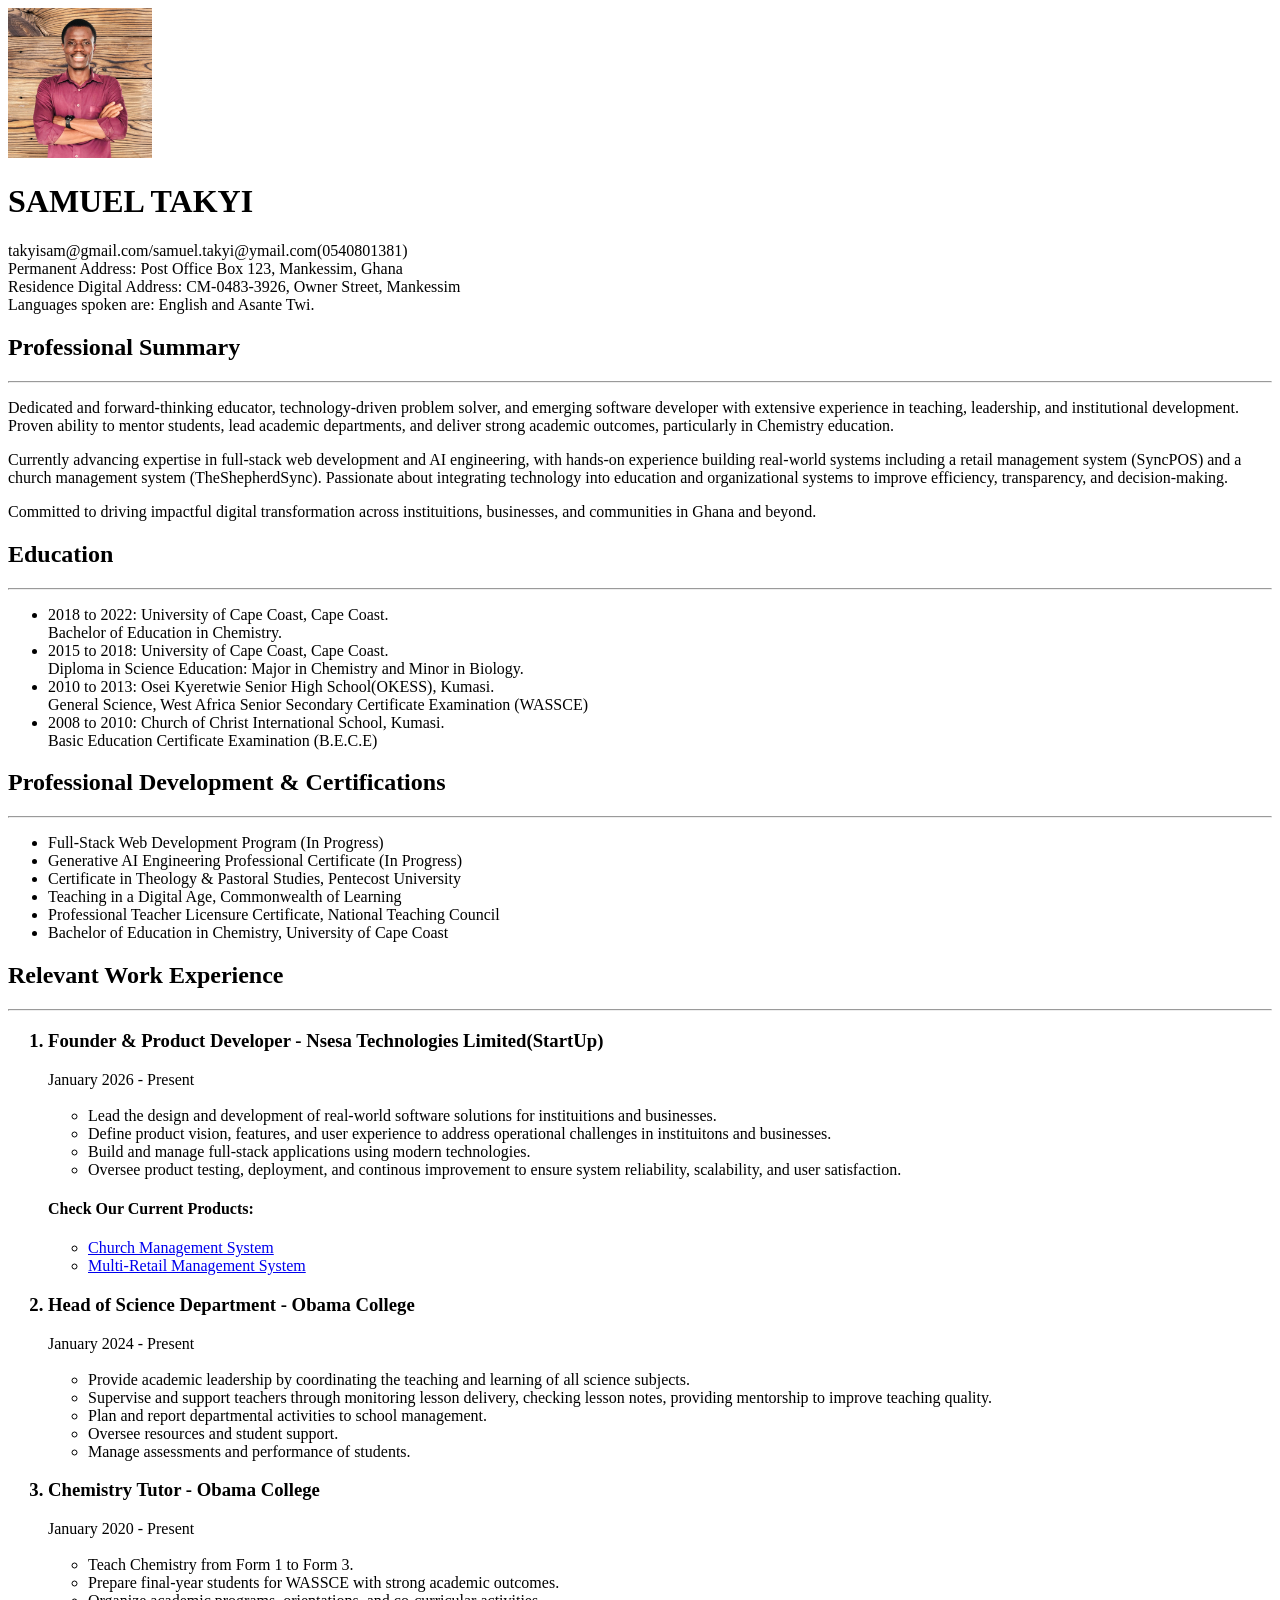
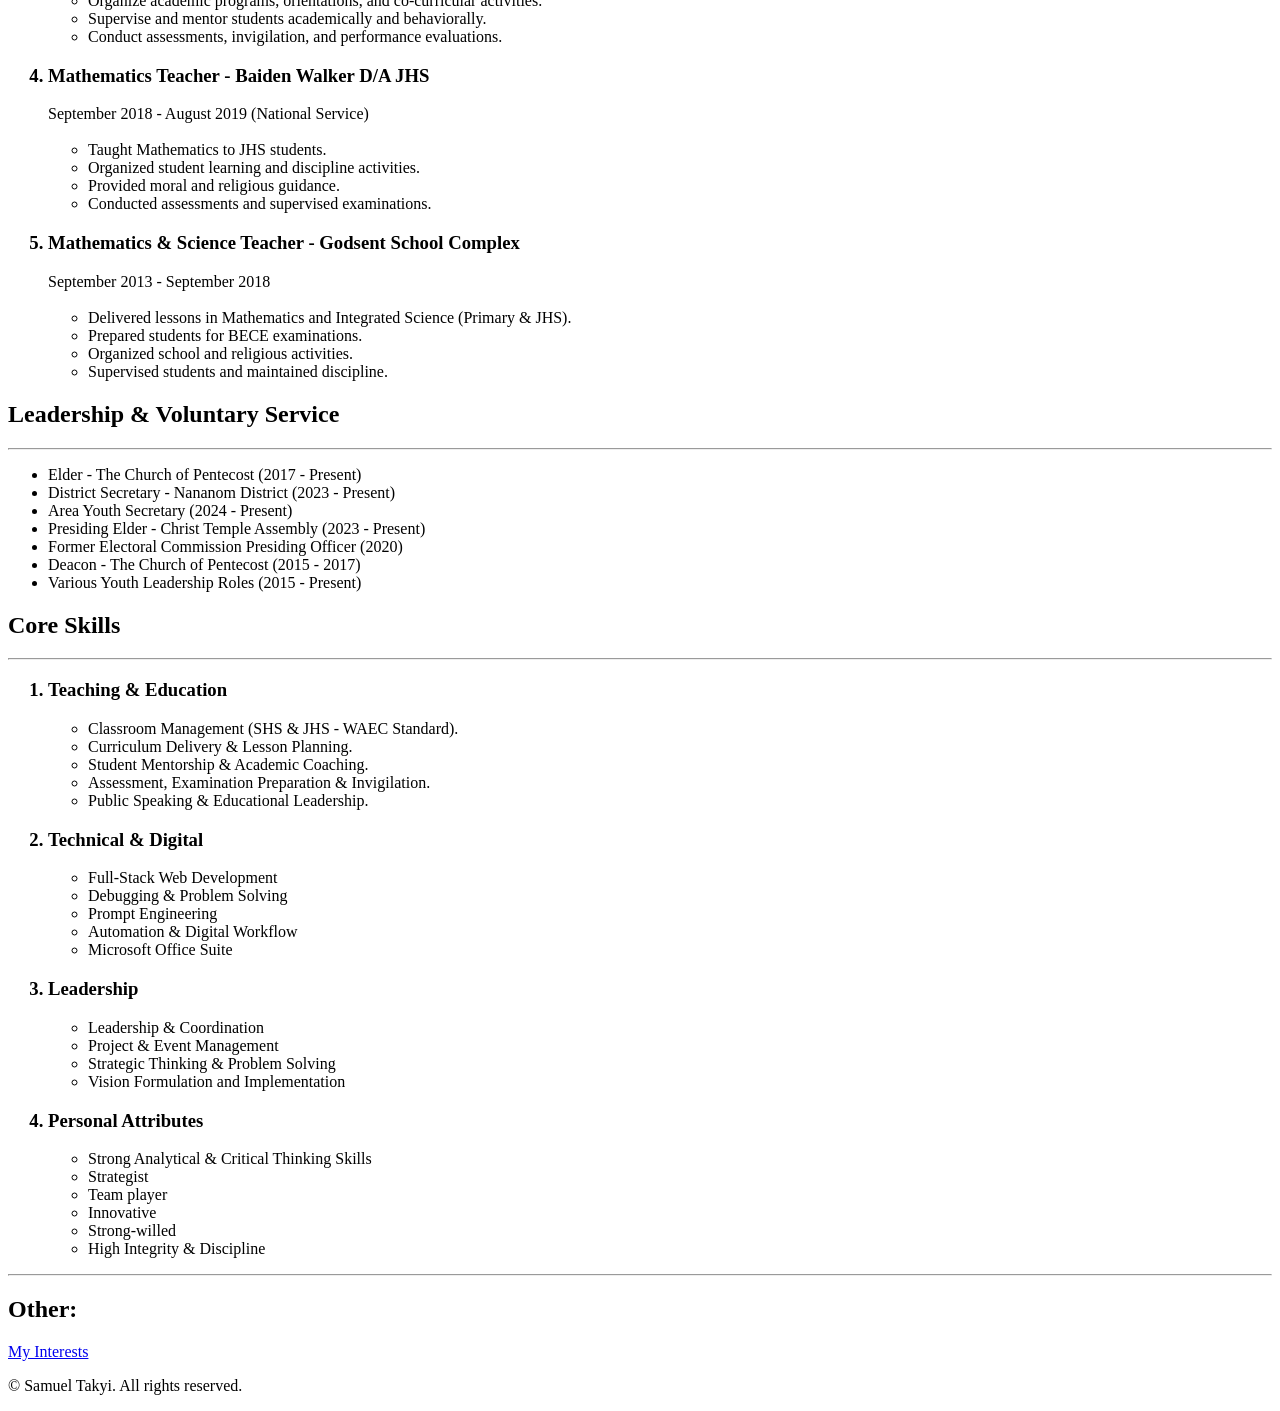
==== index.html @ 8e5bab52 "Add files via upload" ====
<!DOCTYPE html>
<html lang="en">
<head>
    <meta charset="UTF-8">
    <meta name="viewport" content="width=device-width, initial-scale=1.0">
    <title>My Resume</title>
</head>
<body>
    <div>
       <img src="./mypic.png" alt="Samuel Takyi's Picure" height="150"/>
        <h1>SAMUEL TAKYI</h1>
        <p>
            takyisam@gmail.com/samuel.takyi@ymail.com(0540801381)<br> 
            Permanent Address: Post Office Box 123, Mankessim, Ghana<br> 
            Residence Digital Address: CM-0483-3926, Owner Street, Mankessim<br> 
            Languages spoken are: English and Asante Twi.<br> 
        </p>
        <h2>Professional Summary</h2>
        <hr>
        <p>Dedicated and forward-thinking educator, technology-driven problem solver, and emerging software developer with extensive experience in teaching, leadership, and institutional development. Proven ability to mentor students, lead academic departments, and deliver strong academic outcomes, particularly in Chemistry education.</p>
        <p>Currently advancing expertise in full-stack web development and AI engineering, with hands-on experience building real-world systems including a retail management system (SyncPOS) and a church management system (TheShepherdSync). Passionate about integrating technology into education and organizational systems to improve efficiency, transparency, and decision-making.</p>
        <p>Committed to driving impactful digital transformation across instituitions, businesses, and communities in Ghana and beyond.</p>
        
        <div>
            <h2>Education</h2>
            <hr>
            <ul>
                <li>2018 to 2022: University of Cape Coast, Cape Coast.</li> 
                    Bachelor of Education in Chemistry.						
	            <li>2015 to 2018: University of Cape Coast, Cape Coast.</li> 
                    Diploma in Science Education: Major in Chemistry and Minor in Biology.
                <li>2010 to 2013: Osei Kyeretwie Senior High School(OKESS), Kumasi.</li> 
                General Science, West Africa Senior Secondary Certificate Examination (WASSCE)
                <li>2008 to 2010: Church of Christ International School, Kumasi.</li>
                    Basic Education Certificate Examination (B.E.C.E)
            </ul>
        </div>

        <div>
            <h2>Professional Development & Certifications</h2>
            <hr>
            <ul>
                <li>Full-Stack Web Development Program (In Progress)</li>
	            <li>Generative AI Engineering Professional Certificate (In Progress)</li>
	            <li>Certificate in Theology & Pastoral Studies, Pentecost University</li>
	            <li>Teaching in a Digital Age, Commonwealth of Learning</li>
                <li>Professional Teacher Licensure Certificate, National Teaching Council</li>
                <li>Bachelor of Education in Chemistry, University of Cape Coast</li>
            </ul>
        </div>

        <div>
            <h2>Relevant Work Experience</h2>
            <hr>
            <ol>
                <h3><li>Founder & Product Developer - Nsesa Technologies Limited(StartUp)</h3>
                    January 2026 - Present
                    <ul>
                        <br><li>Lead the design and development of real-world software solutions for instituitions and businesses.</li>
                        <li>Define product vision, features, and user experience to address operational challenges in instituitons and businesses.</li>
                        <li>Build and manage full-stack applications using modern technologies.</li>
                        <li>Oversee product testing, deployment, and continous improvement to ensure system reliability, scalability, and user satisfaction.</li>
                    </ul>
                </li>
                <h4>Check Our Current Products:</h4>
                <ul>
                    <li><a href="http://christtemple.theshepherdsync.app">Church Management System</a></li>
                    <li><a href="http://syncpos.vercel.app">Multi-Retail Management System</a></li>
                </ul>
                <h3><li>Head of Science Department - Obama College</h3>
                    January 2024 - Present
                    <ul>
                        <br><li>Provide academic leadership by coordinating the teaching and learning of all science subjects.</li>
                        <li>Supervise and support teachers through monitoring lesson delivery, checking lesson notes, providing mentorship to improve teaching quality.</li>
                        <li>Plan and report departmental activities to school management.</li>
                        <li>Oversee resources and student support.</li>
                        <li>Manage assessments and performance of students.</li>
                    </ul>
                </li>
                <h3><li>Chemistry Tutor - Obama College</h3>
                    January 2020 - Present
                    <ul>
                    <br><li>Teach Chemistry from Form 1 to Form 3.</li>
                    <li>Prepare final-year students for WASSCE with strong academic outcomes.</li>
                    <li>Organize academic programs, orientations, and co-curricular activities.</li>
                    <li>Supervise and mentor students academically and behaviorally.</li>
                    <li>Conduct assessments, invigilation, and performance evaluations.</li>
                    </ul>
                </li>
                <h3><li>Mathematics Teacher - Baiden Walker D/A JHS</h3>
                    September 2018 - August 2019 (National Service)
                    <ul>
                    <br><li>Taught Mathematics to JHS students.</li>
                    <li>Organized student learning and discipline activities.</li>
                    <li>Provided moral and religious guidance.</li>
                    <li>Conducted assessments and supervised examinations.</li>
                    </ul>
                </li>
                <h3><li>Mathematics & Science Teacher - Godsent School Complex</h3>
                September 2013 - September 2018
                <ul>
                <br><li>Delivered lessons in Mathematics and Integrated Science (Primary & JHS).</li>
                <li>Prepared students for BECE examinations.</li>
                <li>Organized school and religious activities.</li>
                <li>Supervised students and maintained discipline.</li>
                </ul>
                </li>
            </ol>  
        </div>

        <div>
            <h2>Leadership & Voluntary Service</h2>
            <hr>
            <ul>
            <li>Elder - The Church of Pentecost (2017 - Present)</li>
            <li>District Secretary - Nananom District (2023 - Present)</li>
            <li>Area Youth Secretary (2024 - Present)</li> 
            <li>Presiding Elder - Christ Temple Assembly (2023 - Present)</li>
            <li>Former Electoral Commission Presiding Officer (2020)</li>
            <li>Deacon - The Church of Pentecost (2015 - 2017)</li>
            <li>Various Youth Leadership Roles (2015 - Present)</li>
            </ul>
        </div>

        <div>
            <h2>Core Skills</h2>
            <hr>
            <ol>
                <h3><li>Teaching & Education</h3>
                    <ul>
                    <li>Classroom Management (SHS & JHS - WAEC Standard).</li>
                	<li>Curriculum Delivery & Lesson Planning.</li>
                	<li>Student Mentorship & Academic Coaching.</li>
                	<li>Assessment, Examination Preparation & Invigilation.</li>
                	<li>Public Speaking & Educational Leadership.</li>
                    </ul>
                </li>
                <h3><li>Technical & Digital </h3>
                    <ul>
                    <li>Full-Stack Web Development</li> 
                    <li>Debugging & Problem Solving</li>
                    <li>Prompt Engineering</li>
                    <li>Automation & Digital Workflow</li>
                    <li>Microsoft Office Suite</li> 
                    </ul>
                </li>
                <h3><li>Leadership </h3>
                    <ul>
                    <li>Leadership & Coordination</li> 
                    <li>Project & Event Management</li>
                    <li>Strategic Thinking & Problem Solving</li>
                    <li>Vision Formulation and Implementation</li> 
                    </ul>
                </li>
                <h3><li>Personal Attributes </h3>
                    <ul>
                    <li>Strong Analytical & Critical Thinking Skills</li> 
                    <li>Strategist</li>
                    <li>Team player</li>
                    <li>Innovative</li> 
                    <li>Strong-willed</li>
                    <li>High Integrity & Discipline</li>
                    </ul>
                </li>
            </ol>
            <hr>
            <h2>Other:</h2>
            <a href="./MyHobbies.html">My Interests</a>
        </div>
        <footer>
       <p>&copy; Samuel Takyi. All rights reserved.</p>     
        </footer>
    </div>
</body>
</html>
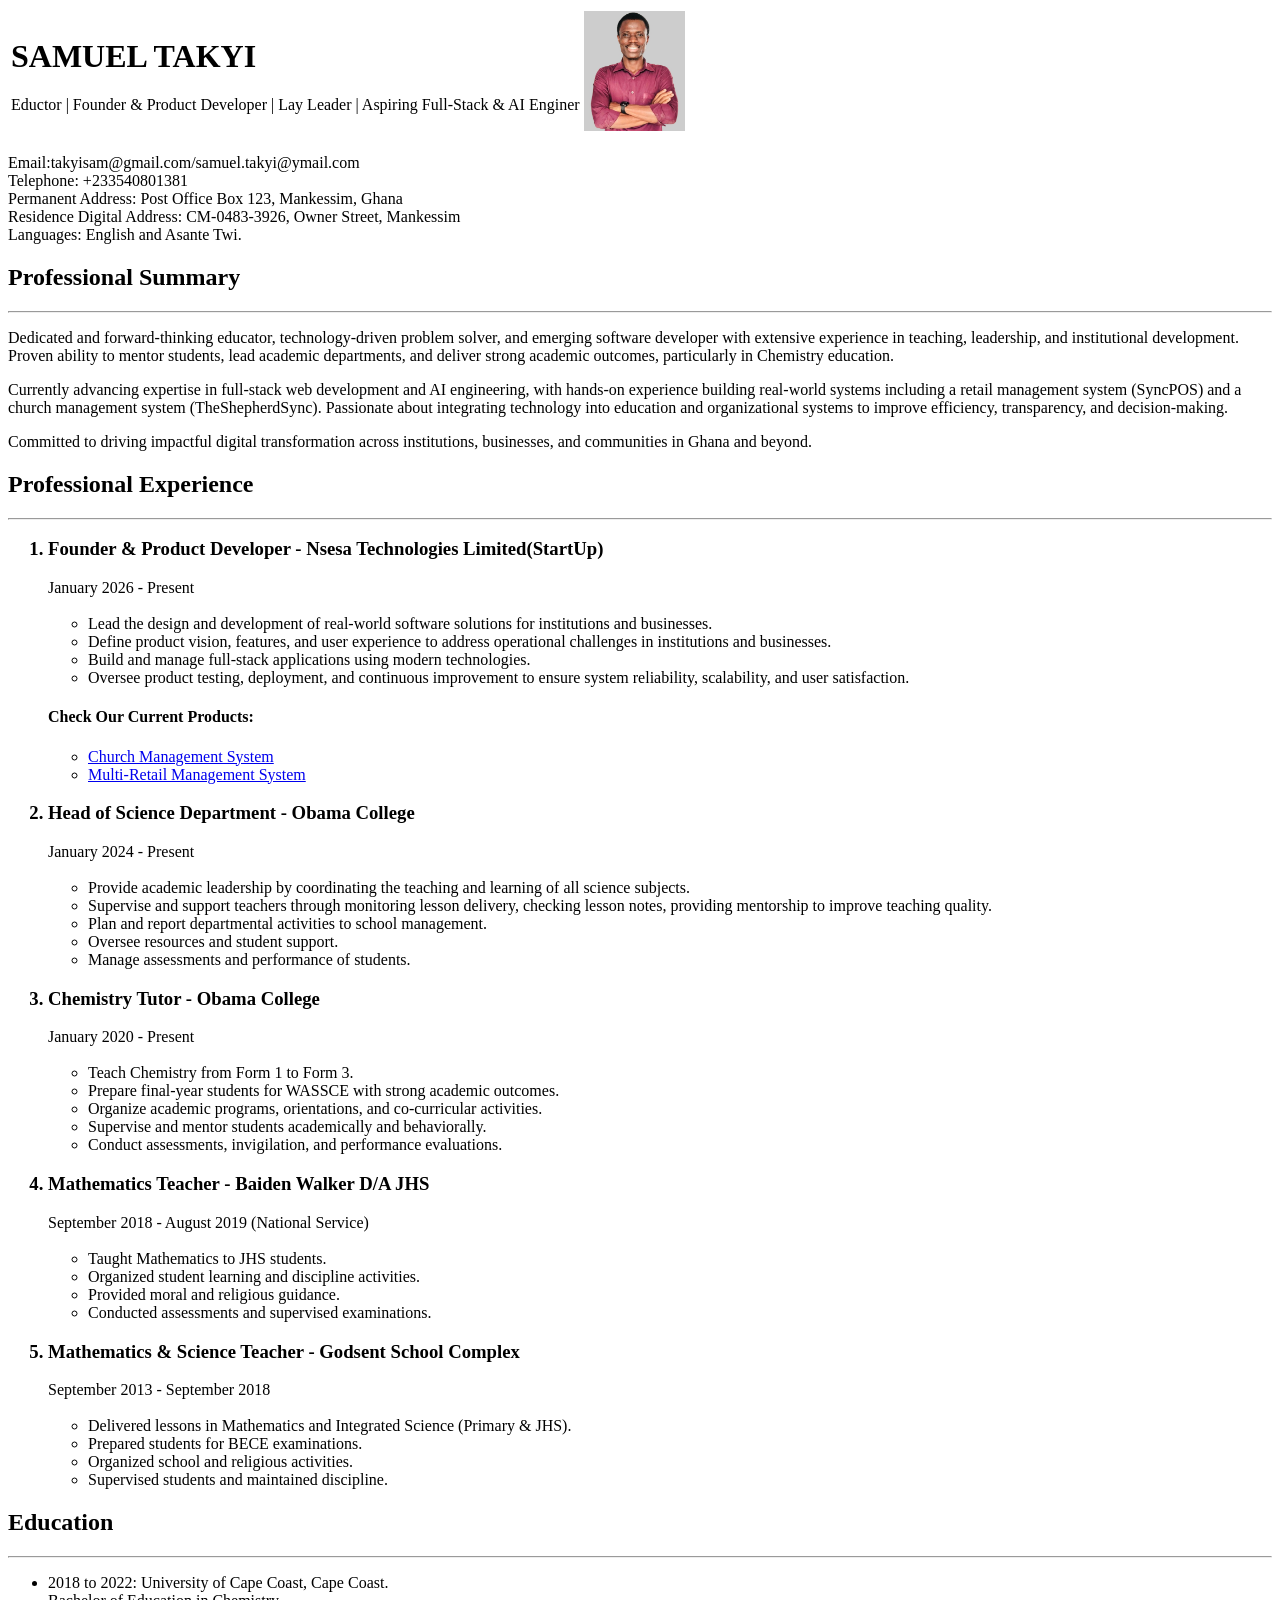
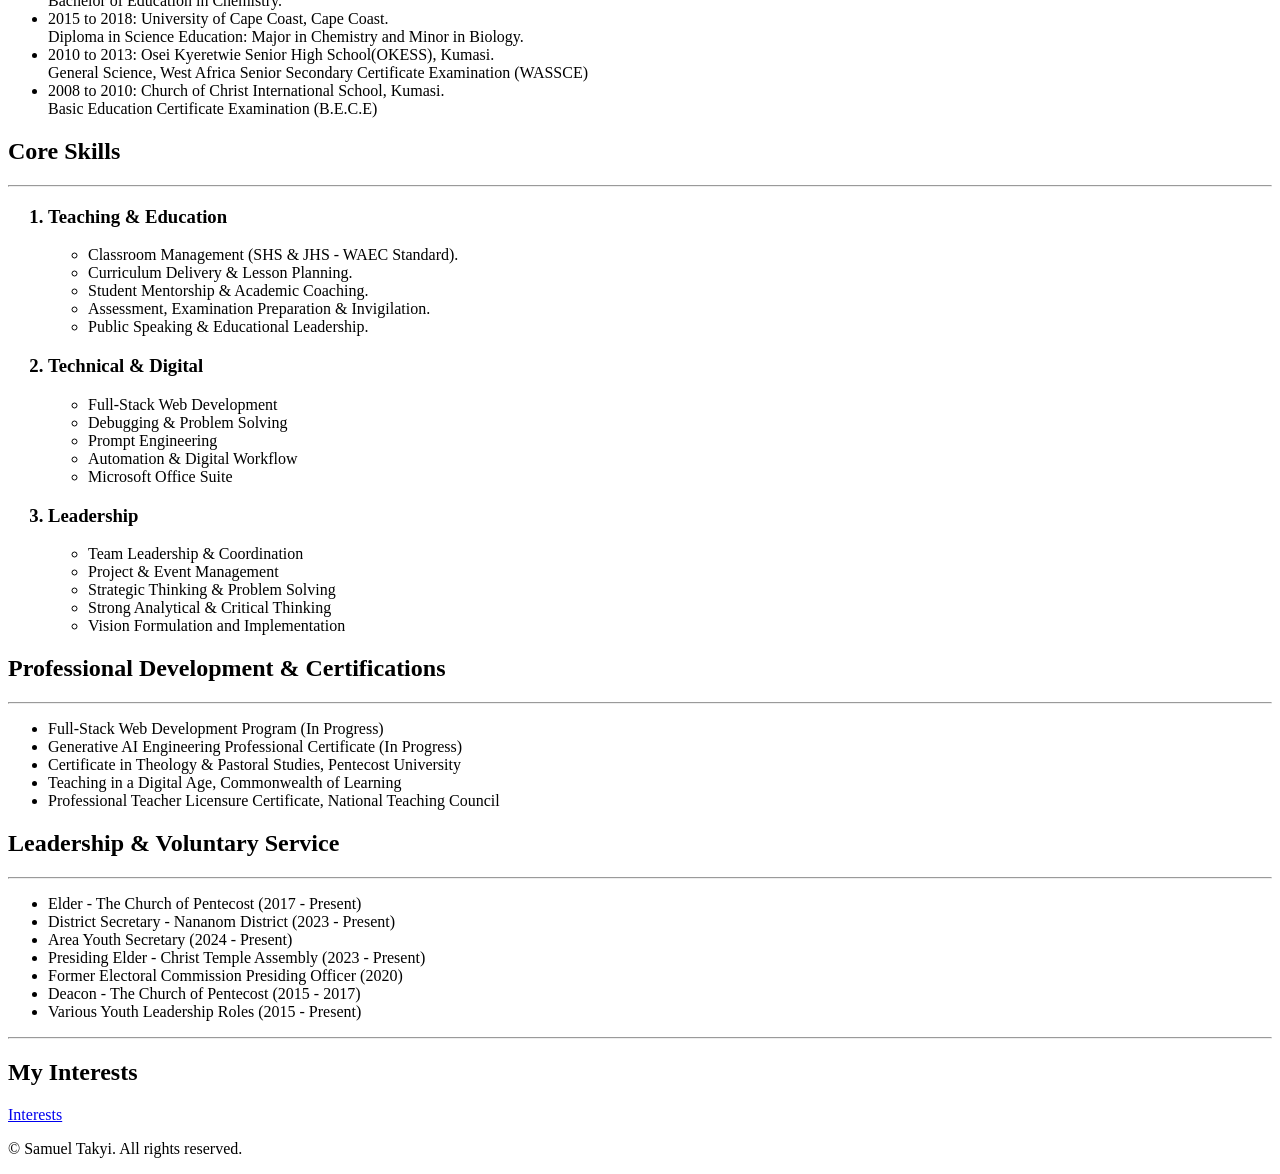
==== commit 3ef76e30: "Add files via upload" ====
--- a/index.html
+++ b/index.html
@@ -7,59 +7,41 @@
 </head>
 <body>
     <div>
-       <img src="./mypic.png" alt="Samuel Takyi's Picure" height="150"/>
-        <h1>SAMUEL TAKYI</h1>
-        <p>
-            takyisam@gmail.com/samuel.takyi@ymail.com(0540801381)<br> 
+        <table>
+            <tr>
+                <td>
+                    <h1>SAMUEL TAKYI</h1>
+                    <p>Eductor | Founder & Product Developer | Lay Leader | Aspiring Full-Stack & AI Enginer</p>
+                </td>
+                <td>
+                    <img src="./mypic.png" alt="Samuel Takyi's Picure" height="120"/>
+                </td>
+            </tr>
+        </table>
+        <p>Email:takyisam@gmail.com/samuel.takyi@ymail.com<br> 
+           Telephone: +233540801381 <br>
             Permanent Address: Post Office Box 123, Mankessim, Ghana<br> 
             Residence Digital Address: CM-0483-3926, Owner Street, Mankessim<br> 
-            Languages spoken are: English and Asante Twi.<br> 
+            Languages: English and Asante Twi.<br>
         </p>
+
         <h2>Professional Summary</h2>
         <hr>
         <p>Dedicated and forward-thinking educator, technology-driven problem solver, and emerging software developer with extensive experience in teaching, leadership, and institutional development. Proven ability to mentor students, lead academic departments, and deliver strong academic outcomes, particularly in Chemistry education.</p>
         <p>Currently advancing expertise in full-stack web development and AI engineering, with hands-on experience building real-world systems including a retail management system (SyncPOS) and a church management system (TheShepherdSync). Passionate about integrating technology into education and organizational systems to improve efficiency, transparency, and decision-making.</p>
-        <p>Committed to driving impactful digital transformation across instituitions, businesses, and communities in Ghana and beyond.</p>
+        <p>Committed to driving impactful digital transformation across institutions, businesses, and communities in Ghana and beyond.</p>
         
         <div>
-            <h2>Education</h2>
-            <hr>
-            <ul>
-                <li>2018 to 2022: University of Cape Coast, Cape Coast.</li> 
-                    Bachelor of Education in Chemistry.						
-	            <li>2015 to 2018: University of Cape Coast, Cape Coast.</li> 
-                    Diploma in Science Education: Major in Chemistry and Minor in Biology.
-                <li>2010 to 2013: Osei Kyeretwie Senior High School(OKESS), Kumasi.</li> 
-                General Science, West Africa Senior Secondary Certificate Examination (WASSCE)
-                <li>2008 to 2010: Church of Christ International School, Kumasi.</li>
-                    Basic Education Certificate Examination (B.E.C.E)
-            </ul>
-        </div>
-
-        <div>
-            <h2>Professional Development & Certifications</h2>
-            <hr>
-            <ul>
-                <li>Full-Stack Web Development Program (In Progress)</li>
-	            <li>Generative AI Engineering Professional Certificate (In Progress)</li>
-	            <li>Certificate in Theology & Pastoral Studies, Pentecost University</li>
-	            <li>Teaching in a Digital Age, Commonwealth of Learning</li>
-                <li>Professional Teacher Licensure Certificate, National Teaching Council</li>
-                <li>Bachelor of Education in Chemistry, University of Cape Coast</li>
-            </ul>
-        </div>
-
-        <div>
-            <h2>Relevant Work Experience</h2>
+            <h2>Professional Experience</h2>
             <hr>
             <ol>
                 <h3><li>Founder & Product Developer - Nsesa Technologies Limited(StartUp)</h3>
                     January 2026 - Present
                     <ul>
-                        <br><li>Lead the design and development of real-world software solutions for instituitions and businesses.</li>
-                        <li>Define product vision, features, and user experience to address operational challenges in instituitons and businesses.</li>
+                        <br><li>Lead the design and development of real-world software solutions for institutions and businesses.</li>
+                        <li>Define product vision, features, and user experience to address operational challenges in institutions and businesses.</li>
                         <li>Build and manage full-stack applications using modern technologies.</li>
-                        <li>Oversee product testing, deployment, and continous improvement to ensure system reliability, scalability, and user satisfaction.</li>
+                        <li>Oversee product testing, deployment, and continuous improvement to ensure system reliability, scalability, and user satisfaction.</li>
                     </ul>
                 </li>
                 <h4>Check Our Current Products:</h4>
@@ -109,16 +91,17 @@
         </div>
 
         <div>
-            <h2>Leadership & Voluntary Service</h2>
+            <h2>Education</h2>
             <hr>
             <ul>
-            <li>Elder - The Church of Pentecost (2017 - Present)</li>
-            <li>District Secretary - Nananom District (2023 - Present)</li>
-            <li>Area Youth Secretary (2024 - Present)</li> 
-            <li>Presiding Elder - Christ Temple Assembly (2023 - Present)</li>
-            <li>Former Electoral Commission Presiding Officer (2020)</li>
-            <li>Deacon - The Church of Pentecost (2015 - 2017)</li>
-            <li>Various Youth Leadership Roles (2015 - Present)</li>
+                <li>2018 to 2022: University of Cape Coast, Cape Coast.</li> 
+                    Bachelor of Education in Chemistry.						
+	            <li>2015 to 2018: University of Cape Coast, Cape Coast.</li> 
+                    Diploma in Science Education: Major in Chemistry and Minor in Biology.
+                <li>2010 to 2013: Osei Kyeretwie Senior High School(OKESS), Kumasi.</li> 
+                General Science, West Africa Senior Secondary Certificate Examination (WASSCE)
+                <li>2008 to 2010: Church of Christ International School, Kumasi.</li>
+                    Basic Education Certificate Examination (B.E.C.E)
             </ul>
         </div>
 
@@ -146,26 +129,46 @@
                 </li>
                 <h3><li>Leadership </h3>
                     <ul>
-                    <li>Leadership & Coordination</li> 
+                    <li>Team Leadership & Coordination</li> 
                     <li>Project & Event Management</li>
                     <li>Strategic Thinking & Problem Solving</li>
+                    <li>Strong Analytical & Critical Thinking </li>
                     <li>Vision Formulation and Implementation</li> 
                     </ul>
-                </li>
-                <h3><li>Personal Attributes </h3>
-                    <ul>
-                    <li>Strong Analytical & Critical Thinking Skills</li> 
-                    <li>Strategist</li>
-                    <li>Team player</li>
-                    <li>Innovative</li> 
-                    <li>Strong-willed</li>
-                    <li>High Integrity & Discipline</li>
-                    </ul>
-                </li>
+                </li>    
             </ol>
+        </div>
+
+        <div>
+            <h2>Professional Development & Certifications</h2>
             <hr>
-            <h2>Other:</h2>
-            <a href="./MyHobbies.html">My Interests</a>
+            <ul>
+                <li>Full-Stack Web Development Program (In Progress)</li>
+	            <li>Generative AI Engineering Professional Certificate (In Progress)</li>
+	            <li>Certificate in Theology & Pastoral Studies, Pentecost University</li>
+	            <li>Teaching in a Digital Age, Commonwealth of Learning</li>
+                <li>Professional Teacher Licensure Certificate, National Teaching Council</li>
+            </ul>
+        </div>
+
+        <div>
+            <h2>Leadership & Voluntary Service</h2>
+            <hr>
+            <ul>
+            <li>Elder - The Church of Pentecost (2017 - Present)</li>
+            <li>District Secretary - Nananom District (2023 - Present)</li>
+            <li>Area Youth Secretary (2024 - Present)</li> 
+            <li>Presiding Elder - Christ Temple Assembly (2023 - Present)</li>
+            <li>Former Electoral Commission Presiding Officer (2020)</li>
+            <li>Deacon - The Church of Pentecost (2015 - 2017)</li>
+            <li>Various Youth Leadership Roles (2015 - Present)</li>
+            </ul>
+        </div>
+
+        <div>
+            <hr>
+            <h2>My Interests</h2>
+            <a href="./MyHobbies.html">Interests</a>
         </div>
         <footer>
        <p>&copy; Samuel Takyi. All rights reserved.</p>     
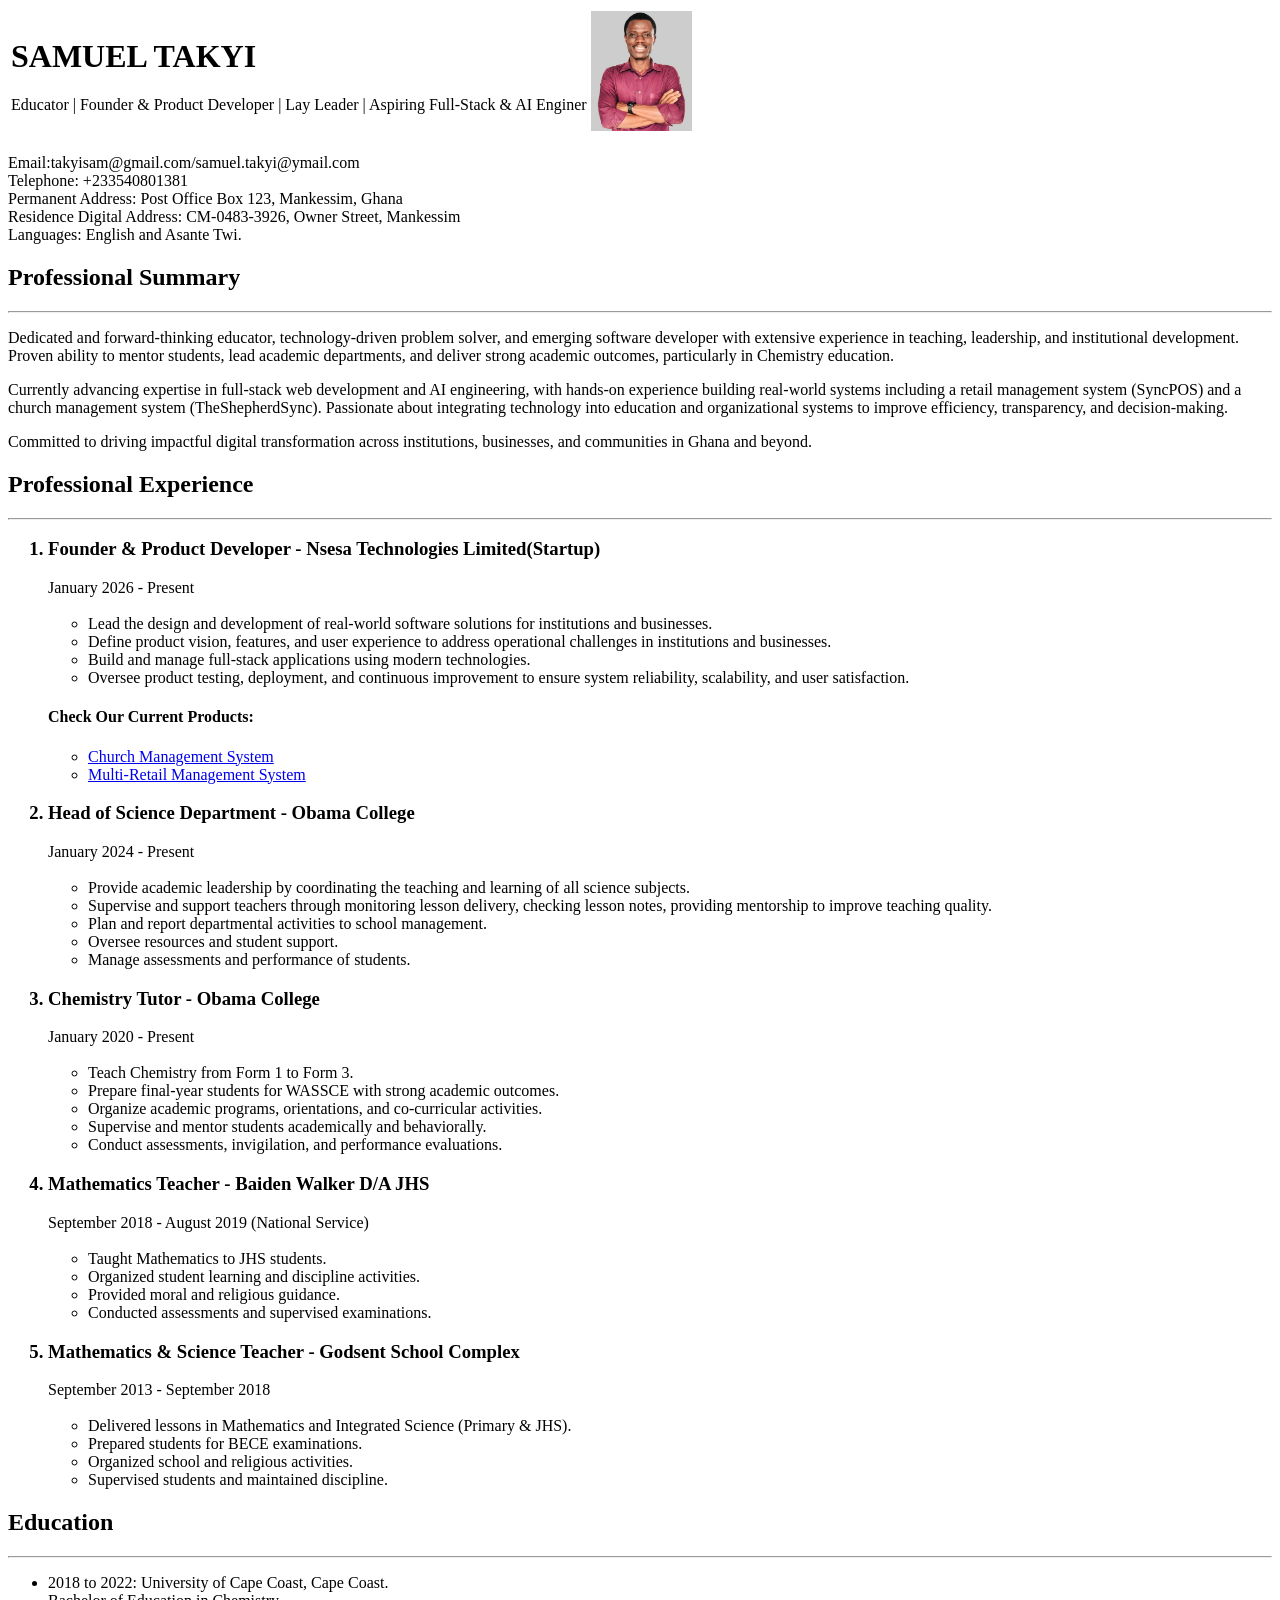
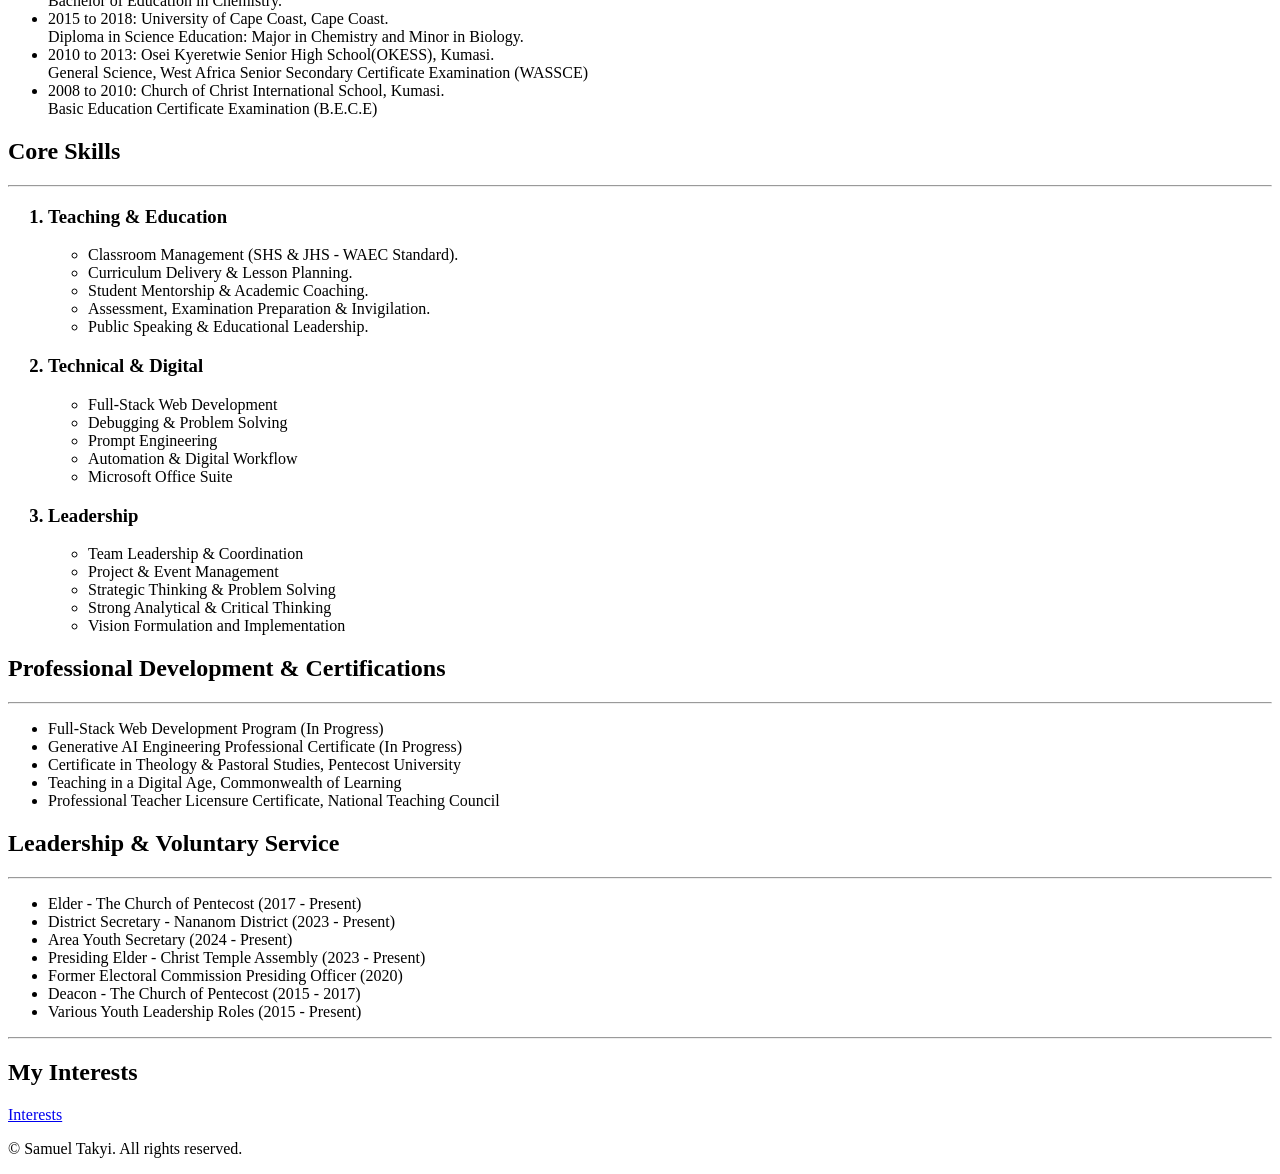
==== commit 05a9a150: "correcting spelling errors" ====
--- a/index.html
+++ b/index.html
@@ -11,7 +11,7 @@
             <tr>
                 <td>
                     <h1>SAMUEL TAKYI</h1>
-                    <p>Eductor | Founder & Product Developer | Lay Leader | Aspiring Full-Stack & AI Enginer</p>
+                    <p>Educator | Founder & Product Developer | Lay Leader | Aspiring Full-Stack & AI Enginer</p>
                 </td>
                 <td>
                     <img src="./mypic.png" alt="Samuel Takyi's Picure" height="120"/>
@@ -35,7 +35,7 @@
             <h2>Professional Experience</h2>
             <hr>
             <ol>
-                <h3><li>Founder & Product Developer - Nsesa Technologies Limited(StartUp)</h3>
+                <h3><li>Founder & Product Developer - Nsesa Technologies Limited(Startup)</h3>
                     January 2026 - Present
                     <ul>
                         <br><li>Lead the design and development of real-world software solutions for institutions and businesses.</li>
@@ -175,4 +175,4 @@
         </footer>
     </div>
 </body>
-</html>+</html>
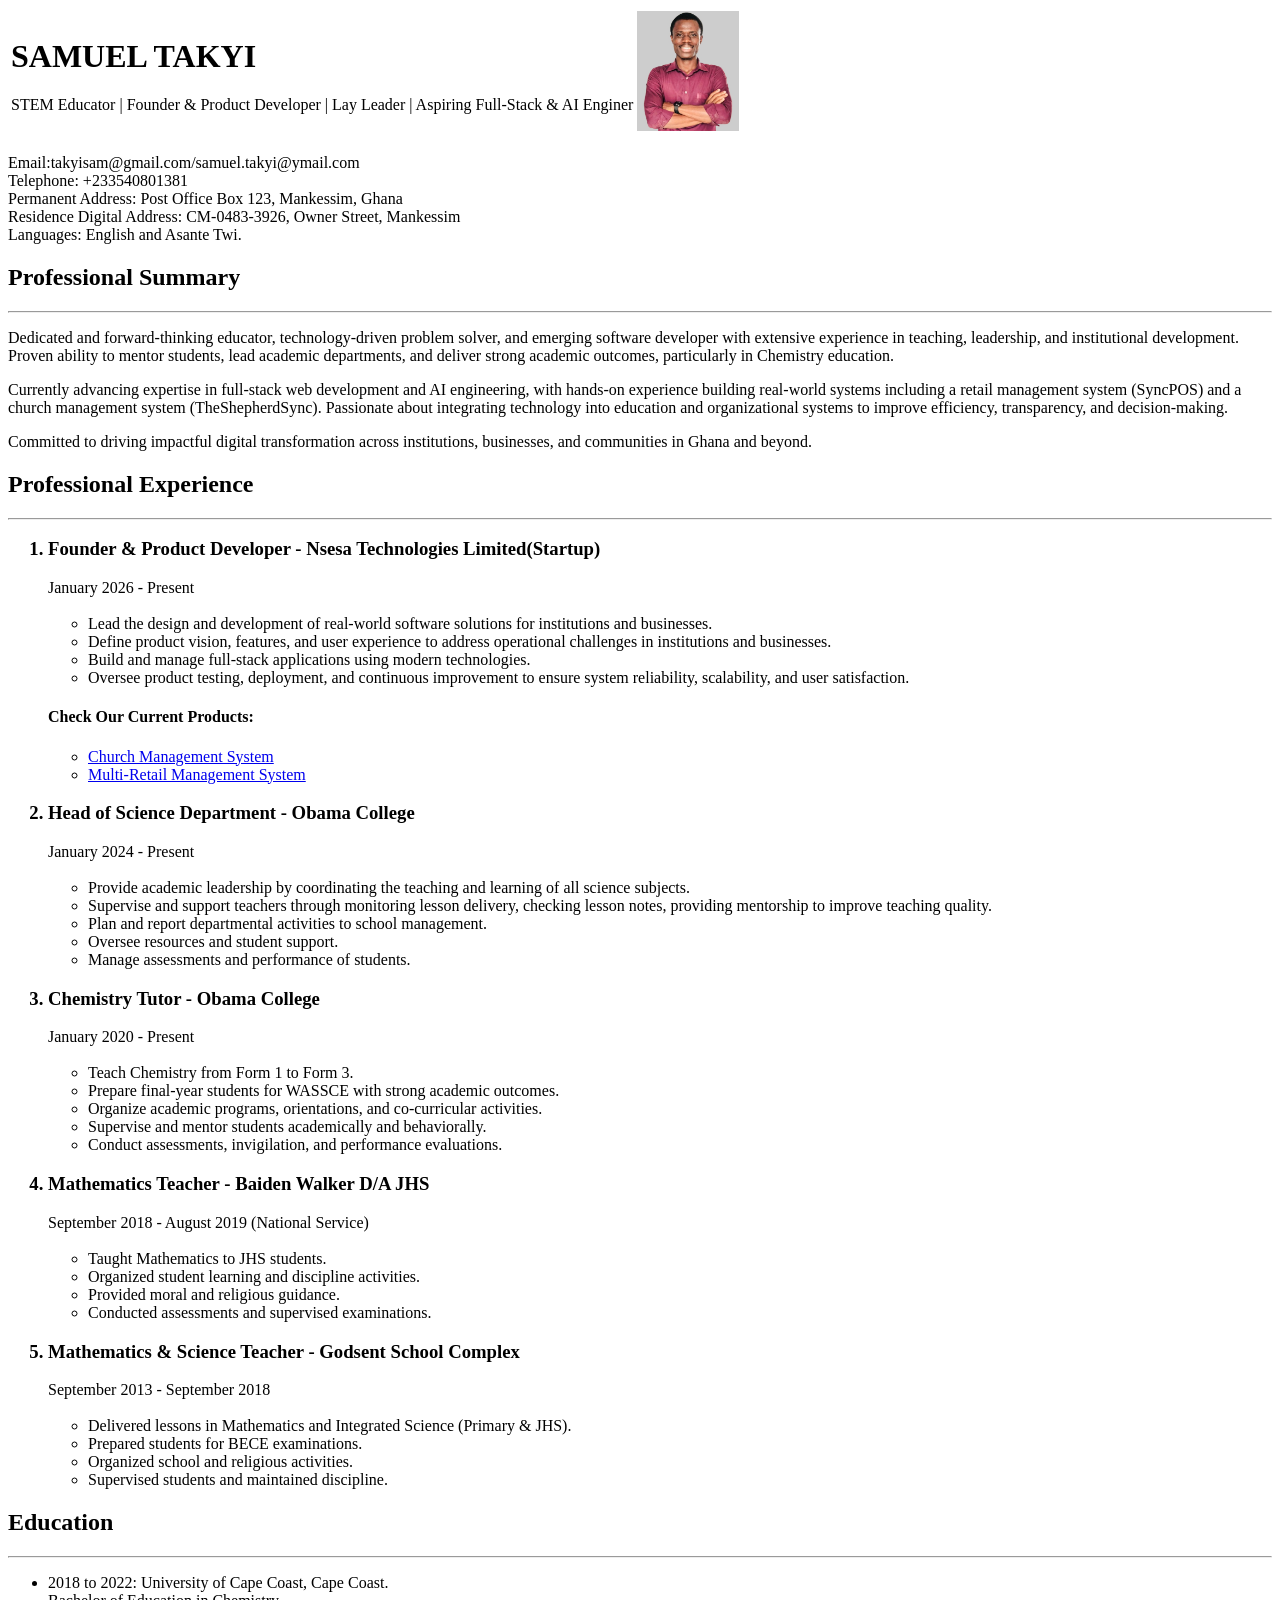
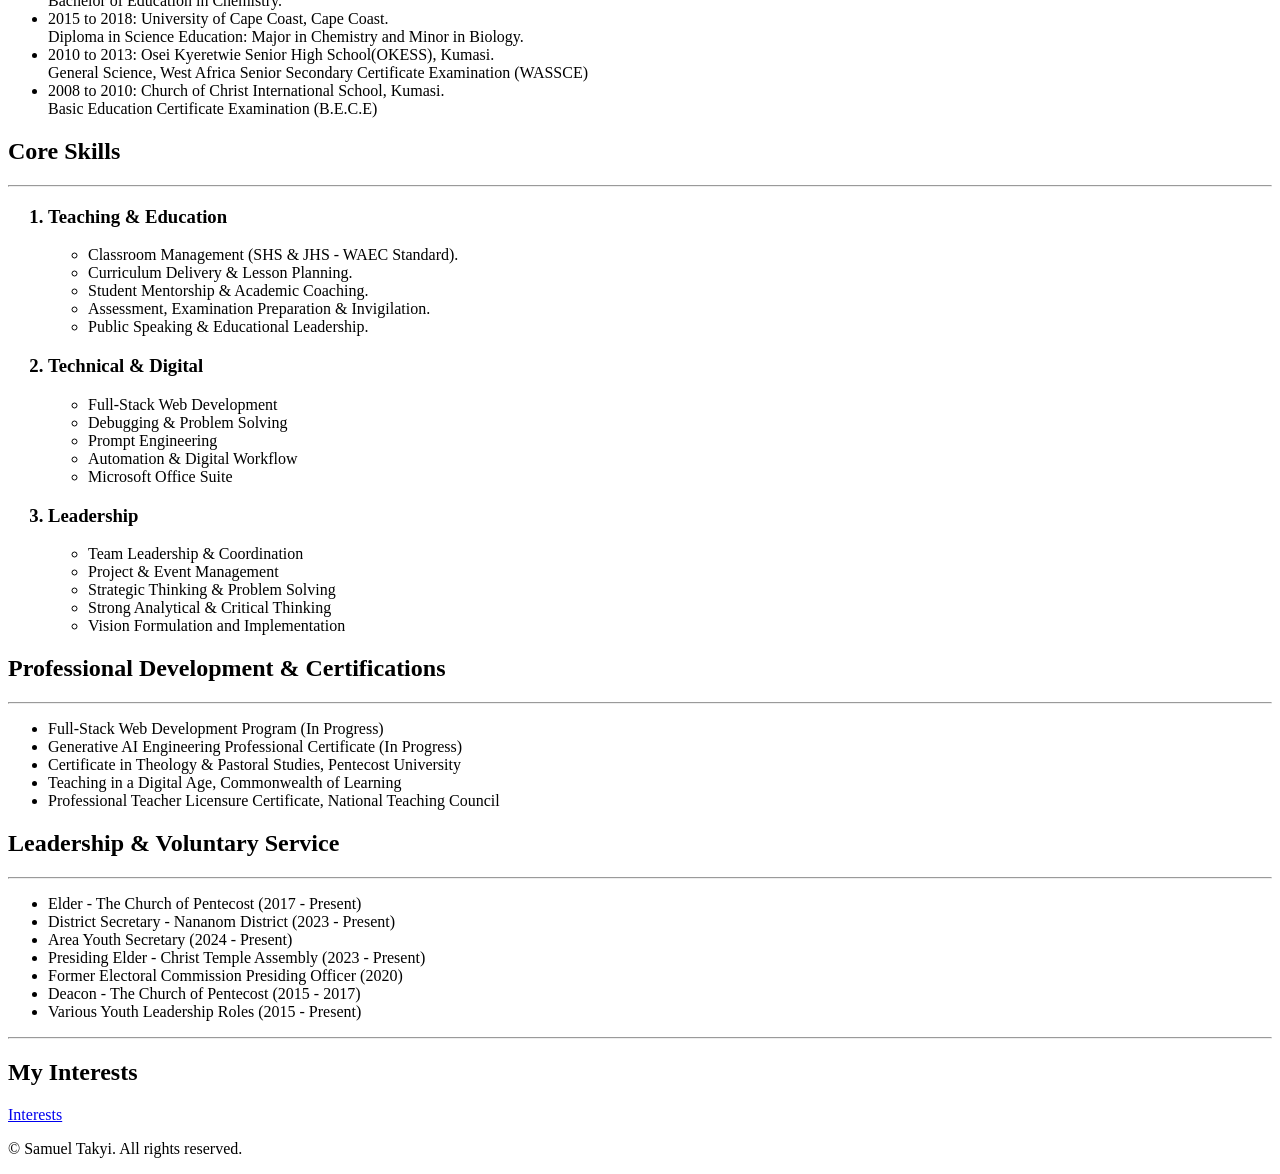
==== commit 1ec27439: "Add files via upload" ====
--- a/index.html
+++ b/index.html
@@ -4,6 +4,10 @@
     <meta charset="UTF-8">
     <meta name="viewport" content="width=device-width, initial-scale=1.0">
     <title>My Resume</title>
+    <link
+    rel="stylesheet"
+    href="./styles.css"
+    />
 </head>
 <body>
     <div>
@@ -11,14 +15,14 @@
             <tr>
                 <td>
                     <h1>SAMUEL TAKYI</h1>
-                    <p>Educator | Founder & Product Developer | Lay Leader | Aspiring Full-Stack & AI Enginer</p>
+                    <p id="tagline">STEM Educator | Founder & Product Developer | Lay Leader | Aspiring Full-Stack & AI Enginer</p>
                 </td>
                 <td>
                     <img src="./mypic.png" alt="Samuel Takyi's Picure" height="120"/>
                 </td>
             </tr>
         </table>
-        <p>Email:takyisam@gmail.com/samuel.takyi@ymail.com<br> 
+        <p id="contact">Email:takyisam@gmail.com/samuel.takyi@ymail.com<br> 
            Telephone: +233540801381 <br>
             Permanent Address: Post Office Box 123, Mankessim, Ghana<br> 
             Residence Digital Address: CM-0483-3926, Owner Street, Mankessim<br> 
@@ -45,7 +49,7 @@
                     </ul>
                 </li>
                 <h4>Check Our Current Products:</h4>
-                <ul>
+                <ul id="products">
                     <li><a href="http://christtemple.theshepherdsync.app">Church Management System</a></li>
                     <li><a href="http://syncpos.vercel.app">Multi-Retail Management System</a></li>
                 </ul>
@@ -175,4 +179,4 @@
         </footer>
     </div>
 </body>
-</html>
+</html>
